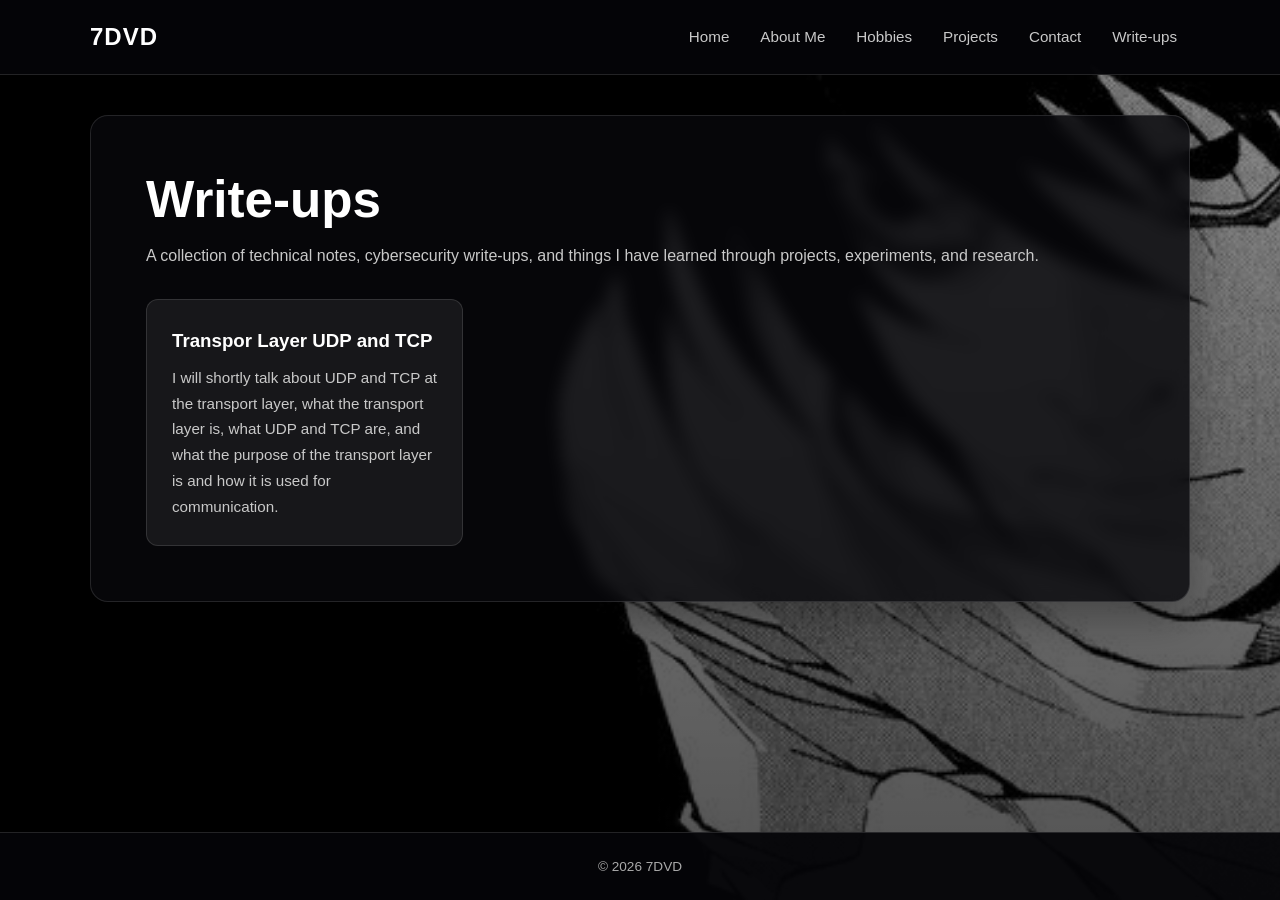
==== Write-ups/index.html @ f4528c4b "Update logo link to point to parent directory" ====
<!DOCTYPE html>
<html lang="en">
<head>
  <meta charset="UTF-8">
  <meta name="viewport" content="width=device-width, initial-scale=1.0">
  <meta name="description" content="7DVD - technical notes, cybersecurity write-ups, and things I have learned.">
  <title>7DVD | Write-ups</title>
  <link rel="stylesheet" href="/Main/style.css">
</head>

<body>
  <header>
    <div class="header-inner">
      <a href="../index.html" class="logo">7DVD</a>

      <nav>
        <a href="../index.html">Home</a>
        <a href="/Main/AboutMe.html">About Me</a>
        <a href="/Main/Hobbies.html">Hobbies</a>
        <a href="/Main/Projects.html">Projects</a>
        <a href="/Main/ContactMe.html">Contact</a>
        <a href="index.html">Write-ups</a>
      </nav>
    </div>
  </header>

  <main>
    <section class="content">
      <h1>Write-ups</h1>

      <p>
        A collection of technical notes, cybersecurity write-ups, and
        things I have learned through projects, experiments, and research.
      </p>

      <div class="cards">

        <a href="TransportLayer.html" class="card">
          <h3>Transpor Layer UDP and TCP</h3>
          <p> 
            I will shortly talk about UDP and TCP at the transport layer,
            what the transport layer is, what UDP and TCP are, and what
            the purpose of the transport layer is and how it is used
            for communication.
          </p>
        </a>

      </div>
    </section>
  </main>

  <footer>
    <p>&copy; 2026 7DVD</p>
  </footer>
</body>
</html>
---- Main/style.css ----
:root {
  --background-image: url("/Pictures/Picture 22.jpg");
  --accent: #4da6ff;
  --accent-dark: #1769aa;
  --text: #ffffff;
  --muted: #c9c9c9;
  --panel: rgba(8, 8, 12, 0.82);
  --panel-light: rgba(255, 255, 255, 0.07);
  --header: rgba(5, 5, 8, 0.94);
  --border: rgba(255, 255, 255, 0.12);
  --max-width: 1100px;
}

* {
  box-sizing: border-box;
  margin: 0;
  padding: 0;
}

html {
  scroll-behavior: smooth;
}

body {
  min-height: 100vh;
  display: flex;
  flex-direction: column;
  overflow-x: hidden;

  font-family: Arial, Helvetica, sans-serif;
  color: var(--text);
  line-height: 1.7;

  background:
    linear-gradient(
      rgba(0, 0, 0, 0.42),
      rgba(0, 0, 0, 0.68)
    ),
    var(--background-image);

  background-size: cover;
  background-position: center;
  background-repeat: no-repeat;
  background-attachment: fixed;
}

a {
  color: inherit;
}

header {
  position: sticky;
  top: 0;
  z-index: 100;

  width: 100%;
  padding: 16px 24px;

  background: var(--header);
  border-bottom: 1px solid var(--border);
  backdrop-filter: blur(12px);
}

.header-inner {
  width: min(100%, var(--max-width));
  margin: auto;

  display: flex;
  justify-content: space-between;
  align-items: center;
  gap: 24px;
}

.logo {
  color: var(--text);
  text-decoration: none;
  font-size: 1.5rem;
  font-weight: 800;
  letter-spacing: 1px;
}

nav {
  display: flex;
  align-items: center;
  justify-content: flex-end;
  flex-wrap: wrap;
  gap: 5px;
}

nav a {
  padding: 8px 13px;

  color: var(--muted);
  text-decoration: none;
  font-size: 0.95rem;

  border-radius: 7px;

  transition:
    color 0.2s ease,
    background 0.2s ease;
}

nav a:hover,
nav a.active {
  color: var(--text);
  background: var(--accent-dark);
}

main {
  width: min(calc(100% - 32px), var(--max-width));
  margin: 40px auto;
  flex: 1;
}

.hero,
.content {
  background: var(--panel);
  border: 1px solid var(--border);
  border-radius: 18px;
  box-shadow: 0 15px 45px rgba(0, 0, 0, 0.35);
  backdrop-filter: blur(8px);
}

.hero {
  padding: clamp(45px, 8vw, 90px) clamp(24px, 7vw, 80px);
  text-align: center;
}

.hero h1 {
  margin-bottom: 18px;
  font-size: clamp(2.5rem, 8vw, 5rem);
  line-height: 1;
}

.hero .tagline {
  margin: 0 auto;
  max-width: 700px;

  color: var(--accent);
  font-size: clamp(1.1rem, 3vw, 1.5rem);
  font-weight: 600;
}

.hero p {
  max-width: 700px;
  margin: 22px auto 0;

  color: var(--muted);
  font-size: clamp(0.95rem, 2vw, 1.1rem);
}

.content {
  padding: clamp(28px, 6vw, 55px);
}

.content h1 {
  margin-bottom: 12px;
  font-size: clamp(2rem, 6vw, 3.2rem);
  line-height: 1.15;
}

.content h2 {
  margin-top: 36px;
  margin-bottom: 12px;

  color: var(--accent);
  font-size: clamp(1.35rem, 4vw, 1.9rem);
}

.content h3 {
  margin-bottom: 8px;
  color: var(--text);
}

.content p {
  margin-bottom: 16px;
  color: var(--muted);
}

.content ul,
.content ol {
  margin: 0 0 20px 24px;
}

.content li {
  margin-bottom: 7px;
  color: var(--muted);
}

.intro {
  max-width: 750px;
  margin-bottom: 35px;
}

.cards {
  display: grid;
  grid-template-columns: repeat(3, 1fr);
  gap: 18px;
  margin-top: 30px;
}

.card {
  display: flex;
  flex-direction: column;

  min-height: 190px;
  padding: 25px;

  color: var(--text);
  text-decoration: none;

  background: var(--panel-light);
  border: 1px solid var(--border);
  border-radius: 12px;

  transition:
    transform 0.2s ease,
    border-color 0.2s ease,
    background 0.2s ease;
}

.card:hover {
  transform: translateY(-4px);
  background: rgba(77, 166, 255, 0.1);
  border-color: rgba(77, 166, 255, 0.5);
}

.card-icon {
  margin-bottom: 12px;
  font-size: 2rem;
}

.card h2,
.card h3 {
  margin: 0 0 8px;
  color: var(--text);
}

.card p {
  margin: 0;
  color: var(--muted);
  font-size: 0.95rem;
}

.project {
  margin-top: 20px;
  padding: 25px;

  background: var(--panel-light);
  border-left: 4px solid var(--accent);
  border-radius: 10px;
}

.project h2 {
  margin-top: 0;
}

.button-group {
  display: flex;
  justify-content: center;
  flex-wrap: wrap;
  gap: 12px;
  margin-top: 30px;
}

.button {
  display: inline-block;

  padding: 11px 22px;

  color: var(--text);
  text-decoration: none;
  text-align: center;
  font-weight: 700;

  background: var(--accent-dark);
  border: 1px solid var(--accent);
  border-radius: 8px;

  transition:
    transform 0.2s ease,
    background 0.2s ease;
}

.button:hover {
  background: #2185d0;
  transform: translateY(-2px);
}

.button.secondary {
  background: transparent;
}

.button.secondary:hover {
  background: rgba(77, 166, 255, 0.12);
}

.contact-box {
  margin-top: 30px;
  padding: 30px;

  text-align: center;

  background: var(--panel-light);
  border: 1px solid var(--border);
  border-radius: 12px;
}

.contact-box p {
  margin-bottom: 20px;
}

footer {
  width: 100%;
  margin-top: auto;
  padding: 22px;

  text-align: center;

  background: var(--header);
  border-top: 1px solid var(--border);
}

footer p {
  margin: 0;
  color: #aaa;
  font-size: 0.85rem;
}

@media (max-width: 850px) {
  .header-inner {
    flex-direction: column;
    gap: 10px;
  }

  nav {
    justify-content: center;
  }

  .cards {
    grid-template-columns: repeat(2, 1fr);
  }

  body {
    background-attachment: scroll;
  }
}

@media (max-width: 600px) {
  header {
    position: relative;
    padding: 14px 10px;
  }

  .header-inner {
    gap: 12px;
  }

  nav {
    width: 100%;
    display: grid;
    grid-template-columns: repeat(2, 1fr);
  }

  nav a {
    padding: 9px 5px;
    text-align: center;
    font-size: 0.85rem;
  }

  main {
    width: calc(100% - 16px);
    margin: 16px auto;
  }

  .hero {
    padding: 45px 20px;
    border-radius: 13px;
  }

  .content {
    padding: 25px 18px;
    border-radius: 13px;
  }

  .cards {
    grid-template-columns: 1fr;
  }

  .card {
    min-height: 0;
  }

  .button-group {
    flex-direction: column;
  }

  .button {
    width: 100%;
  }
}

@media (max-width: 360px) {
  nav {
    grid-template-columns: 1fr;
  }

  .hero h1 {
    font-size: 2.5rem;
  }
}
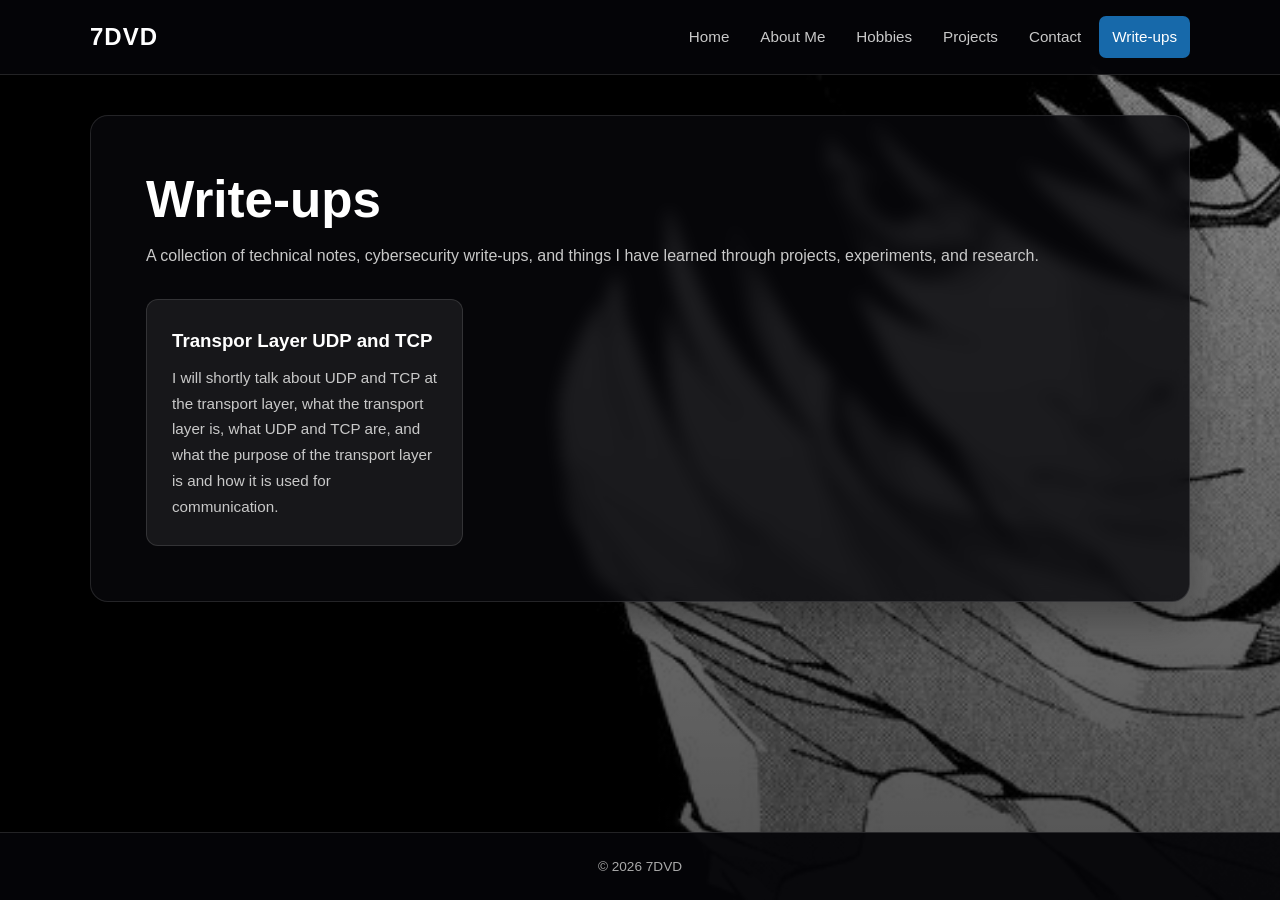
==== commit c12495da: "Highlight 'Write-ups' link as active" ====
--- a/Write-ups/index.html
+++ b/Write-ups/index.html
@@ -19,7 +19,7 @@
         <a href="/Main/Hobbies.html">Hobbies</a>
         <a href="/Main/Projects.html">Projects</a>
         <a href="/Main/ContactMe.html">Contact</a>
-        <a href="index.html">Write-ups</a>
+        <a href="index.html" class="active">Write-ups</a>
       </nav>
     </div>
   </header>
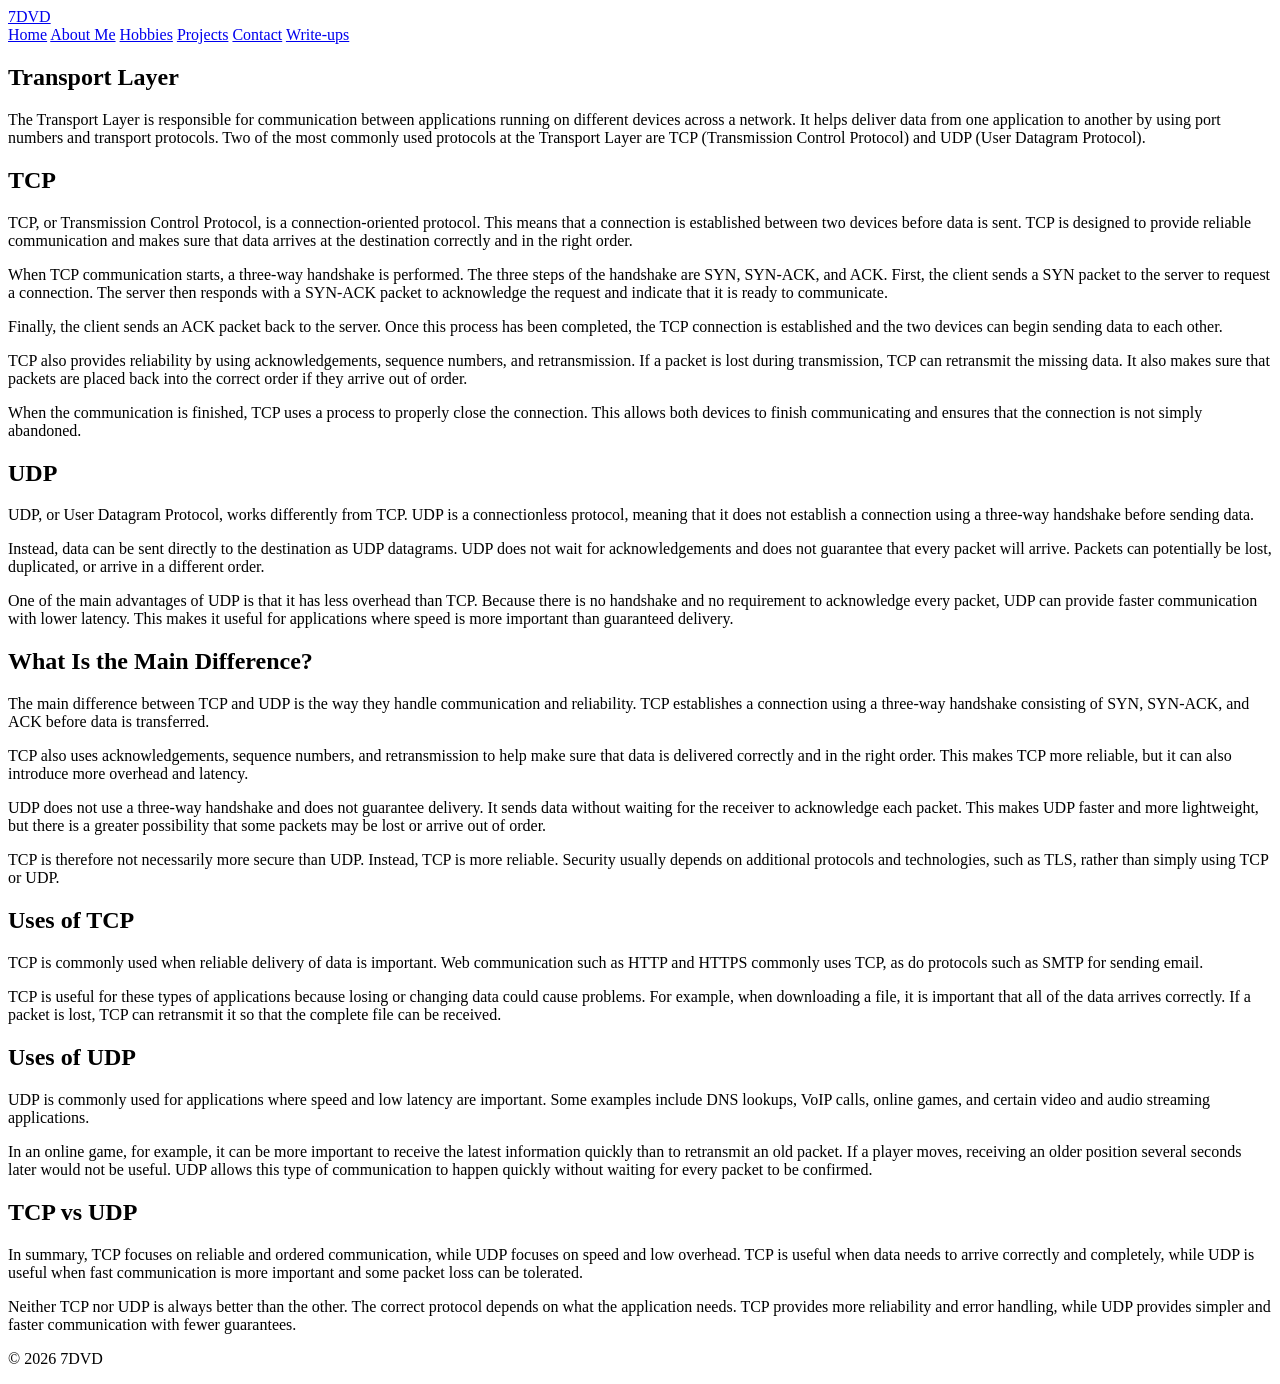
==== commit e44f6885: "Revise index.html for Transport Layer content Updated the index.html file to reflect changes in the " ====
--- a/Write-ups/index.html
+++ b/Write-ups/index.html
@@ -3,9 +3,9 @@
 <head>
   <meta charset="UTF-8">
   <meta name="viewport" content="width=device-width, initial-scale=1.0">
-  <meta name="description" content="7DVD - technical notes, cybersecurity write-ups, and things I have learned.">
-  <title>7DVD | Write-ups</title>
-  <link rel="stylesheet" href="/Main/style.css">
+  <meta name="description" content="Transport Layer, TCP and UDP explained.">
+  <title>7DVD | Transport Layer</title>
+  <link rel="stylesheet" href="Main/style.css">
 </head>
 
 <body>
@@ -15,10 +15,10 @@
 
       <nav>
         <a href="../index.html">Home</a>
-        <a href="/Main/AboutMe.html">About Me</a>
-        <a href="/Main/Hobbies.html">Hobbies</a>
-        <a href="/Main/Projects.html">Projects</a>
-        <a href="/Main/ContactMe.html">Contact</a>
+        <a href="Main/AboutMe.html">About Me</a>
+        <a href="Main/Hobbies.html">Hobbies</a>
+        <a href="Main/Projects.html">Projects</a>
+        <a href="Main/ContactMe.html">Contact</a>
         <a href="index.html" class="active">Write-ups</a>
       </nav>
     </div>
@@ -26,26 +26,152 @@
 
   <main>
     <section class="content">
-      <h1>Write-ups</h1>
+      <h1>Transport Layer</h1>
+
+      <p class="intro">
+        The Transport Layer is responsible for communication between applications
+        running on different devices across a network. It helps deliver data from
+        one application to another by using port numbers and transport protocols.
+        Two of the most commonly used protocols at the Transport Layer are TCP
+        (Transmission Control Protocol) and UDP (User Datagram Protocol).
+      </p>
+
+      <h2>TCP</h2>
 
       <p>
-        A collection of technical notes, cybersecurity write-ups, and
-        things I have learned through projects, experiments, and research.
+        TCP, or Transmission Control Protocol, is a connection-oriented protocol.
+        This means that a connection is established between two devices before
+        data is sent. TCP is designed to provide reliable communication and makes
+        sure that data arrives at the destination correctly and in the right order.
       </p>
 
-      <div class="cards">
+      <p>
+        When TCP communication starts, a three-way handshake is performed.
+        The three steps of the handshake are SYN, SYN-ACK, and ACK. First, the
+        client sends a SYN packet to the server to request a connection. The
+        server then responds with a SYN-ACK packet to acknowledge the request
+        and indicate that it is ready to communicate.
+      </p>
 
-        <a href="TransportLayer.html" class="card">
-          <h3>Transpor Layer UDP and TCP</h3>
-          <p> 
-            I will shortly talk about UDP and TCP at the transport layer,
-            what the transport layer is, what UDP and TCP are, and what
-            the purpose of the transport layer is and how it is used
-            for communication.
-          </p>
-        </a>
+      <p>
+        Finally, the client sends an ACK packet back to the server. Once this
+        process has been completed, the TCP connection is established and the
+        two devices can begin sending data to each other.
+      </p>
 
-      </div>
+      <p>
+        TCP also provides reliability by using acknowledgements, sequence numbers,
+        and retransmission. If a packet is lost during transmission, TCP can
+        retransmit the missing data. It also makes sure that packets are placed
+        back into the correct order if they arrive out of order.
+      </p>
+
+      <p>
+        When the communication is finished, TCP uses a process to properly close
+        the connection. This allows both devices to finish communicating and
+        ensures that the connection is not simply abandoned.
+      </p>
+
+      <h2>UDP</h2>
+
+      <p>
+        UDP, or User Datagram Protocol, works differently from TCP. UDP is a
+        connectionless protocol, meaning that it does not establish a connection
+        using a three-way handshake before sending data.
+      </p>
+
+      <p>
+        Instead, data can be sent directly to the destination as UDP datagrams.
+        UDP does not wait for acknowledgements and does not guarantee that every
+        packet will arrive. Packets can potentially be lost, duplicated, or
+        arrive in a different order.
+      </p>
+
+      <p>
+        One of the main advantages of UDP is that it has less overhead than TCP.
+        Because there is no handshake and no requirement to acknowledge every
+        packet, UDP can provide faster communication with lower latency. This
+        makes it useful for applications where speed is more important than
+        guaranteed delivery.
+      </p>
+
+      <h2>What Is the Main Difference?</h2>
+
+      <p>
+        The main difference between TCP and UDP is the way they handle
+        communication and reliability. TCP establishes a connection using a
+        three-way handshake consisting of SYN, SYN-ACK, and ACK before data
+        is transferred.
+      </p>
+
+      <p>
+        TCP also uses acknowledgements, sequence numbers, and retransmission
+        to help make sure that data is delivered correctly and in the right
+        order. This makes TCP more reliable, but it can also introduce more
+        overhead and latency.
+      </p>
+
+      <p>
+        UDP does not use a three-way handshake and does not guarantee delivery.
+        It sends data without waiting for the receiver to acknowledge each
+        packet. This makes UDP faster and more lightweight, but there is a
+        greater possibility that some packets may be lost or arrive out of order.
+      </p>
+
+      <p>
+        TCP is therefore not necessarily more secure than UDP. Instead, TCP is
+        more reliable. Security usually depends on additional protocols and
+        technologies, such as TLS, rather than simply using TCP or UDP.
+      </p>
+
+      <h2>Uses of TCP</h2>
+
+      <p>
+        TCP is commonly used when reliable delivery of data is important.
+        Web communication such as HTTP and HTTPS commonly uses TCP, as do
+        protocols such as SMTP for sending email.
+      </p>
+
+      <p>
+        TCP is useful for these types of applications because losing or
+        changing data could cause problems. For example, when downloading
+        a file, it is important that all of the data arrives correctly.
+        If a packet is lost, TCP can retransmit it so that the complete
+        file can be received.
+      </p>
+
+      <h2>Uses of UDP</h2>
+
+      <p>
+        UDP is commonly used for applications where speed and low latency
+        are important. Some examples include DNS lookups, VoIP calls,
+        online games, and certain video and audio streaming applications.
+      </p>
+
+      <p>
+        In an online game, for example, it can be more important to receive
+        the latest information quickly than to retransmit an old packet.
+        If a player moves, receiving an older position several seconds later
+        would not be useful. UDP allows this type of communication to happen
+        quickly without waiting for every packet to be confirmed.
+      </p>
+
+      <h2>TCP vs UDP</h2>
+
+      <p>
+        In summary, TCP focuses on reliable and ordered communication, while
+        UDP focuses on speed and low overhead. TCP is useful when data needs
+        to arrive correctly and completely, while UDP is useful when fast
+        communication is more important and some packet loss can be tolerated.
+      </p>
+
+      <p>
+        Neither TCP nor UDP is always better than the other. The correct
+        protocol depends on what the application needs. TCP provides more
+        reliability and error handling, while UDP provides simpler and faster
+        communication with fewer guarantees.
+      </p>
+
     </section>
   </main>
 
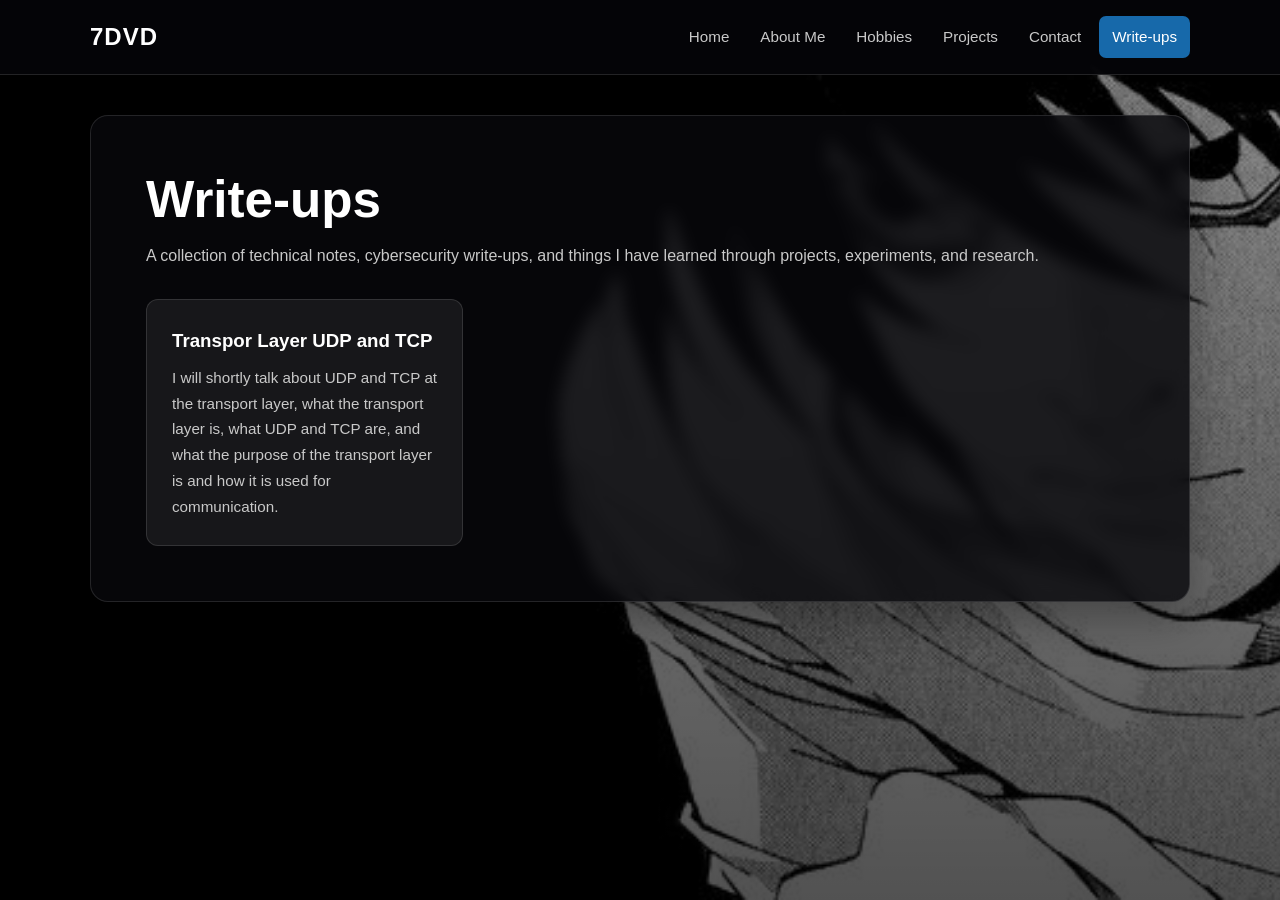
==== commit fa486137: "Update index.html" ====
--- a/Write-ups/index.html
+++ b/Write-ups/index.html
@@ -3,9 +3,9 @@
 <head>
   <meta charset="UTF-8">
   <meta name="viewport" content="width=device-width, initial-scale=1.0">
-  <meta name="description" content="Transport Layer, TCP and UDP explained.">
-  <title>7DVD | Transport Layer</title>
-  <link rel="stylesheet" href="Main/style.css">
+  <meta name="description" content="7DVD - technical notes, cybersecurity write-ups, and things I have learned.">
+  <title>7DVD | Write-ups</title>
+  <link rel="stylesheet" href="/Main/style.css">
 </head>
 
 <body>
@@ -15,10 +15,10 @@
 
       <nav>
         <a href="../index.html">Home</a>
-        <a href="Main/AboutMe.html">About Me</a>
-        <a href="Main/Hobbies.html">Hobbies</a>
-        <a href="Main/Projects.html">Projects</a>
-        <a href="Main/ContactMe.html">Contact</a>
+        <a href="/Main/AboutMe.html">About Me</a>
+        <a href="/Main/Hobbies.html">Hobbies</a>
+        <a href="/Main/Projects.html">Projects</a>
+        <a href="/Main/ContactMe.html">Contact</a>
         <a href="index.html" class="active">Write-ups</a>
       </nav>
     </div>
@@ -26,157 +26,21 @@
 
   <main>
     <section class="content">
-      <h1>Transport Layer</h1>
-
-      <p class="intro">
-        The Transport Layer is responsible for communication between applications
-        running on different devices across a network. It helps deliver data from
-        one application to another by using port numbers and transport protocols.
-        Two of the most commonly used protocols at the Transport Layer are TCP
-        (Transmission Control Protocol) and UDP (User Datagram Protocol).
+      <h1>Write-ups</h1>
+      
+      <p>
+        A collection of technical notes, cybersecurity write-ups, and
+        things I have learned through projects, experiments, and research.
       </p>
 
-      <h2>TCP</h2>
+      <div class="cards">
 
-      <p>
-        TCP, or Transmission Control Protocol, is a connection-oriented protocol.
-        This means that a connection is established between two devices before
-        data is sent. TCP is designed to provide reliable communication and makes
-        sure that data arrives at the destination correctly and in the right order.
-      </p>
-
-      <p>
-        When TCP communication starts, a three-way handshake is performed.
-        The three steps of the handshake are SYN, SYN-ACK, and ACK. First, the
-        client sends a SYN packet to the server to request a connection. The
-        server then responds with a SYN-ACK packet to acknowledge the request
-        and indicate that it is ready to communicate.
-      </p>
-
-      <p>
-        Finally, the client sends an ACK packet back to the server. Once this
-        process has been completed, the TCP connection is established and the
-        two devices can begin sending data to each other.
-      </p>
-
-      <p>
-        TCP also provides reliability by using acknowledgements, sequence numbers,
-        and retransmission. If a packet is lost during transmission, TCP can
-        retransmit the missing data. It also makes sure that packets are placed
-        back into the correct order if they arrive out of order.
-      </p>
-
-      <p>
-        When the communication is finished, TCP uses a process to properly close
-        the connection. This allows both devices to finish communicating and
-        ensures that the connection is not simply abandoned.
-      </p>
-
-      <h2>UDP</h2>
-
-      <p>
-        UDP, or User Datagram Protocol, works differently from TCP. UDP is a
-        connectionless protocol, meaning that it does not establish a connection
-        using a three-way handshake before sending data.
-      </p>
-
-      <p>
-        Instead, data can be sent directly to the destination as UDP datagrams.
-        UDP does not wait for acknowledgements and does not guarantee that every
-        packet will arrive. Packets can potentially be lost, duplicated, or
-        arrive in a different order.
-      </p>
-
-      <p>
-        One of the main advantages of UDP is that it has less overhead than TCP.
-        Because there is no handshake and no requirement to acknowledge every
-        packet, UDP can provide faster communication with lower latency. This
-        makes it useful for applications where speed is more important than
-        guaranteed delivery.
-      </p>
-
-      <h2>What Is the Main Difference?</h2>
-
-      <p>
-        The main difference between TCP and UDP is the way they handle
-        communication and reliability. TCP establishes a connection using a
-        three-way handshake consisting of SYN, SYN-ACK, and ACK before data
-        is transferred.
-      </p>
-
-      <p>
-        TCP also uses acknowledgements, sequence numbers, and retransmission
-        to help make sure that data is delivered correctly and in the right
-        order. This makes TCP more reliable, but it can also introduce more
-        overhead and latency.
-      </p>
-
-      <p>
-        UDP does not use a three-way handshake and does not guarantee delivery.
-        It sends data without waiting for the receiver to acknowledge each
-        packet. This makes UDP faster and more lightweight, but there is a
-        greater possibility that some packets may be lost or arrive out of order.
-      </p>
-
-      <p>
-        TCP is therefore not necessarily more secure than UDP. Instead, TCP is
-        more reliable. Security usually depends on additional protocols and
-        technologies, such as TLS, rather than simply using TCP or UDP.
-      </p>
-
-      <h2>Uses of TCP</h2>
-
-      <p>
-        TCP is commonly used when reliable delivery of data is important.
-        Web communication such as HTTP and HTTPS commonly uses TCP, as do
-        protocols such as SMTP for sending email.
-      </p>
-
-      <p>
-        TCP is useful for these types of applications because losing or
-        changing data could cause problems. For example, when downloading
-        a file, it is important that all of the data arrives correctly.
-        If a packet is lost, TCP can retransmit it so that the complete
-        file can be received.
-      </p>
-
-      <h2>Uses of UDP</h2>
-
-      <p>
-        UDP is commonly used for applications where speed and low latency
-        are important. Some examples include DNS lookups, VoIP calls,
-        online games, and certain video and audio streaming applications.
-      </p>
-
-      <p>
-        In an online game, for example, it can be more important to receive
-        the latest information quickly than to retransmit an old packet.
-        If a player moves, receiving an older position several seconds later
-        would not be useful. UDP allows this type of communication to happen
-        quickly without waiting for every packet to be confirmed.
-      </p>
-
-      <h2>TCP vs UDP</h2>
-
-      <p>
-        In summary, TCP focuses on reliable and ordered communication, while
-        UDP focuses on speed and low overhead. TCP is useful when data needs
-        to arrive correctly and completely, while UDP is useful when fast
-        communication is more important and some packet loss can be tolerated.
-      </p>
-
-      <p>
-        Neither TCP nor UDP is always better than the other. The correct
-        protocol depends on what the application needs. TCP provides more
-        reliability and error handling, while UDP provides simpler and faster
-        communication with fewer guarantees.
-      </p>
-
-    </section>
-  </main>
-
-  <footer>
-    <p>&copy; 2026 7DVD</p>
-  </footer>
-</body>
-</html>
+        <a href="TransportLayer.html" class="card">
+          <h3>Transpor Layer UDP and TCP</h3>
+          <p> 
+            I will shortly talk about UDP and TCP at the transport layer,
+            what the transport layer is, what UDP and TCP are, and what
+            the purpose of the transport layer is and how it is used
+            for communication.
+          </p>
+        </a>
--- a/Main/style.css
+++ b/Main/style.css
@@ -0,0 +1,412 @@
+:root {
+  --background-image: url("/Pictures/Picture 22.jpg");
+  --accent: #4da6ff;
+  --accent-dark: #1769aa;
+  --text: #ffffff;
+  --muted: #c9c9c9;
+  --panel: rgba(8, 8, 12, 0.82);
+  --panel-light: rgba(255, 255, 255, 0.07);
+  --header: rgba(5, 5, 8, 0.94);
+  --border: rgba(255, 255, 255, 0.12);
+  --max-width: 1100px;
+}
+
+* {
+  box-sizing: border-box;
+  margin: 0;
+  padding: 0;
+}
+
+html {
+  scroll-behavior: smooth;
+}
+
+body {
+  min-height: 100vh;
+  display: flex;
+  flex-direction: column;
+  overflow-x: hidden;
+
+  font-family: Arial, Helvetica, sans-serif;
+  color: var(--text);
+  line-height: 1.7;
+
+  background:
+    linear-gradient(
+      rgba(0, 0, 0, 0.42),
+      rgba(0, 0, 0, 0.68)
+    ),
+    var(--background-image);
+
+  background-size: cover;
+  background-position: center;
+  background-repeat: no-repeat;
+  background-attachment: fixed;
+}
+
+a {
+  color: inherit;
+}
+
+header {
+  position: sticky;
+  top: 0;
+  z-index: 100;
+
+  width: 100%;
+  padding: 16px 24px;
+
+  background: var(--header);
+  border-bottom: 1px solid var(--border);
+  backdrop-filter: blur(12px);
+}
+
+.header-inner {
+  width: min(100%, var(--max-width));
+  margin: auto;
+
+  display: flex;
+  justify-content: space-between;
+  align-items: center;
+  gap: 24px;
+}
+
+.logo {
+  color: var(--text);
+  text-decoration: none;
+  font-size: 1.5rem;
+  font-weight: 800;
+  letter-spacing: 1px;
+}
+
+nav {
+  display: flex;
+  align-items: center;
+  justify-content: flex-end;
+  flex-wrap: wrap;
+  gap: 5px;
+}
+
+nav a {
+  padding: 8px 13px;
+
+  color: var(--muted);
+  text-decoration: none;
+  font-size: 0.95rem;
+
+  border-radius: 7px;
+
+  transition:
+    color 0.2s ease,
+    background 0.2s ease;
+}
+
+nav a:hover,
+nav a.active {
+  color: var(--text);
+  background: var(--accent-dark);
+}
+
+main {
+  width: min(calc(100% - 32px), var(--max-width));
+  margin: 40px auto;
+  flex: 1;
+}
+
+.hero,
+.content {
+  background: var(--panel);
+  border: 1px solid var(--border);
+  border-radius: 18px;
+  box-shadow: 0 15px 45px rgba(0, 0, 0, 0.35);
+  backdrop-filter: blur(8px);
+}
+
+.hero {
+  padding: clamp(45px, 8vw, 90px) clamp(24px, 7vw, 80px);
+  text-align: center;
+}
+
+.hero h1 {
+  margin-bottom: 18px;
+  font-size: clamp(2.5rem, 8vw, 5rem);
+  line-height: 1;
+}
+
+.hero .tagline {
+  margin: 0 auto;
+  max-width: 700px;
+
+  color: var(--accent);
+  font-size: clamp(1.1rem, 3vw, 1.5rem);
+  font-weight: 600;
+}
+
+.hero p {
+  max-width: 700px;
+  margin: 22px auto 0;
+
+  color: var(--muted);
+  font-size: clamp(0.95rem, 2vw, 1.1rem);
+}
+
+.content {
+  padding: clamp(28px, 6vw, 55px);
+}
+
+.content h1 {
+  margin-bottom: 12px;
+  font-size: clamp(2rem, 6vw, 3.2rem);
+  line-height: 1.15;
+}
+
+.content h2 {
+  margin-top: 36px;
+  margin-bottom: 12px;
+
+  color: var(--accent);
+  font-size: clamp(1.35rem, 4vw, 1.9rem);
+}
+
+.content h3 {
+  margin-bottom: 8px;
+  color: var(--text);
+}
+
+.content p {
+  margin-bottom: 16px;
+  color: var(--muted);
+}
+
+.content ul,
+.content ol {
+  margin: 0 0 20px 24px;
+}
+
+.content li {
+  margin-bottom: 7px;
+  color: var(--muted);
+}
+
+.intro {
+  max-width: 750px;
+  margin-bottom: 35px;
+}
+
+.cards {
+  display: grid;
+  grid-template-columns: repeat(3, 1fr);
+  gap: 18px;
+  margin-top: 30px;
+}
+
+.card {
+  display: flex;
+  flex-direction: column;
+
+  min-height: 190px;
+  padding: 25px;
+
+  color: var(--text);
+  text-decoration: none;
+
+  background: var(--panel-light);
+  border: 1px solid var(--border);
+  border-radius: 12px;
+
+  transition:
+    transform 0.2s ease,
+    border-color 0.2s ease,
+    background 0.2s ease;
+}
+
+.card:hover {
+  transform: translateY(-4px);
+  background: rgba(77, 166, 255, 0.1);
+  border-color: rgba(77, 166, 255, 0.5);
+}
+
+.card-icon {
+  margin-bottom: 12px;
+  font-size: 2rem;
+}
+
+.card h2,
+.card h3 {
+  margin: 0 0 8px;
+  color: var(--text);
+}
+
+.card p {
+  margin: 0;
+  color: var(--muted);
+  font-size: 0.95rem;
+}
+
+.project {
+  margin-top: 20px;
+  padding: 25px;
+
+  background: var(--panel-light);
+  border-left: 4px solid var(--accent);
+  border-radius: 10px;
+}
+
+.project h2 {
+  margin-top: 0;
+}
+
+.button-group {
+  display: flex;
+  justify-content: center;
+  flex-wrap: wrap;
+  gap: 12px;
+  margin-top: 30px;
+}
+
+.button {
+  display: inline-block;
+
+  padding: 11px 22px;
+
+  color: var(--text);
+  text-decoration: none;
+  text-align: center;
+  font-weight: 700;
+
+  background: var(--accent-dark);
+  border: 1px solid var(--accent);
+  border-radius: 8px;
+
+  transition:
+    transform 0.2s ease,
+    background 0.2s ease;
+}
+
+.button:hover {
+  background: #2185d0;
+  transform: translateY(-2px);
+}
+
+.button.secondary {
+  background: transparent;
+}
+
+.button.secondary:hover {
+  background: rgba(77, 166, 255, 0.12);
+}
+
+.contact-box {
+  margin-top: 30px;
+  padding: 30px;
+
+  text-align: center;
+
+  background: var(--panel-light);
+  border: 1px solid var(--border);
+  border-radius: 12px;
+}
+
+.contact-box p {
+  margin-bottom: 20px;
+}
+
+footer {
+  width: 100%;
+  margin-top: auto;
+  padding: 22px;
+
+  text-align: center;
+
+  background: var(--header);
+  border-top: 1px solid var(--border);
+}
+
+footer p {
+  margin: 0;
+  color: #aaa;
+  font-size: 0.85rem;
+}
+
+@media (max-width: 850px) {
+  .header-inner {
+    flex-direction: column;
+    gap: 10px;
+  }
+
+  nav {
+    justify-content: center;
+  }
+
+  .cards {
+    grid-template-columns: repeat(2, 1fr);
+  }
+
+  body {
+    background-attachment: scroll;
+  }
+}
+
+@media (max-width: 600px) {
+  header {
+    position: relative;
+    padding: 14px 10px;
+  }
+
+  .header-inner {
+    gap: 12px;
+  }
+
+  nav {
+    width: 100%;
+    display: grid;
+    grid-template-columns: repeat(2, 1fr);
+  }
+
+  nav a {
+    padding: 9px 5px;
+    text-align: center;
+    font-size: 0.85rem;
+  }
+
+  main {
+    width: calc(100% - 16px);
+    margin: 16px auto;
+  }
+
+  .hero {
+    padding: 45px 20px;
+    border-radius: 13px;
+  }
+
+  .content {
+    padding: 25px 18px;
+    border-radius: 13px;
+  }
+
+  .cards {
+    grid-template-columns: 1fr;
+  }
+
+  .card {
+    min-height: 0;
+  }
+
+  .button-group {
+    flex-direction: column;
+  }
+
+  .button {
+    width: 100%;
+  }
+}
+
+@media (max-width: 360px) {
+  nav {
+    grid-template-columns: 1fr;
+  }
+
+  .hero h1 {
+    font-size: 2.5rem;
+  }
+}
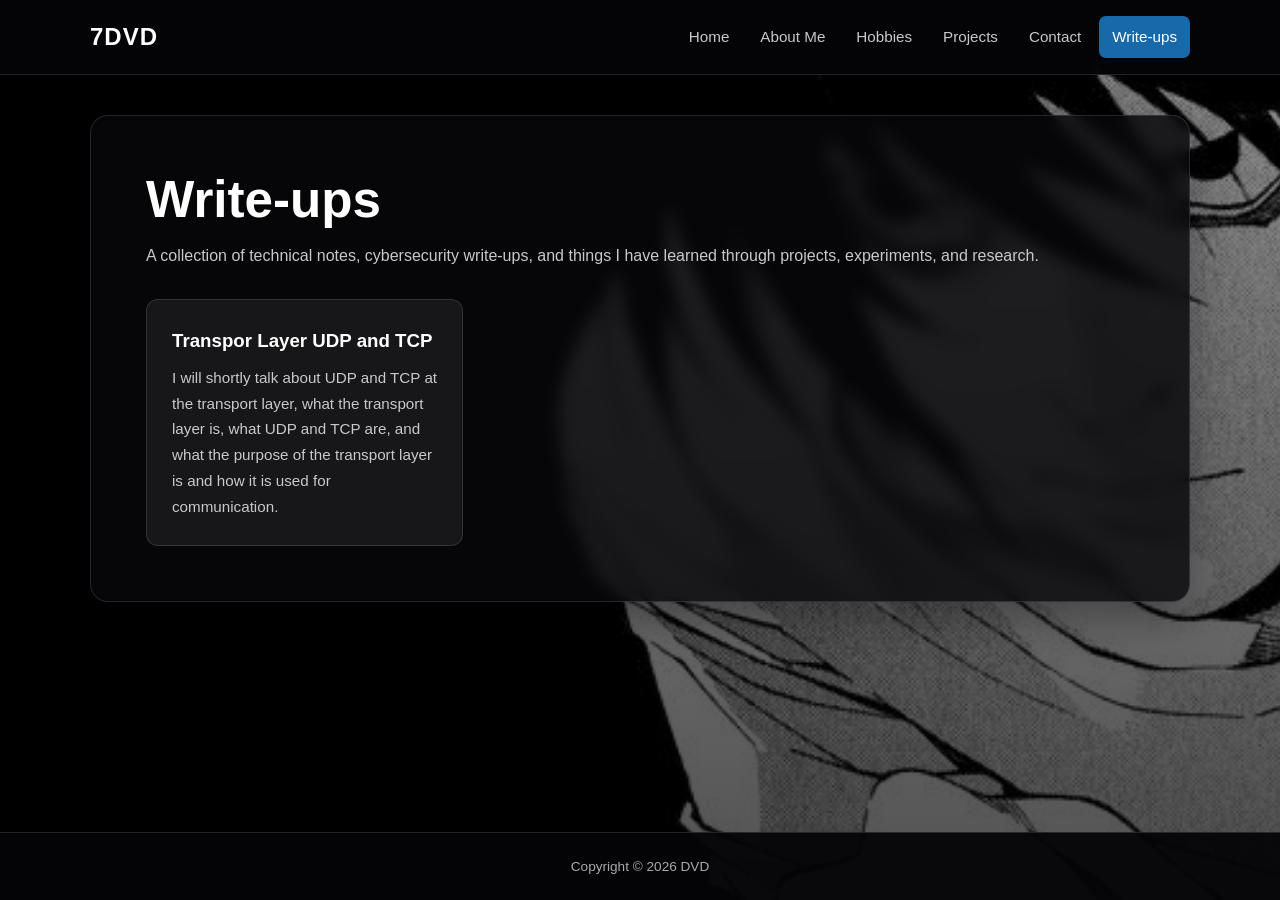
==== commit cc7c3f25: "Update index.html" ====
--- a/Write-ups/index.html
+++ b/Write-ups/index.html
@@ -44,3 +44,13 @@
             for communication.
           </p>
         </a>
+      </div>
+    </section>
+  </main>
+  <footer>
+    <p>Copyright &copy; 2026 DVD</p>
+  </footer>
+
+</body>
+</html>
+  
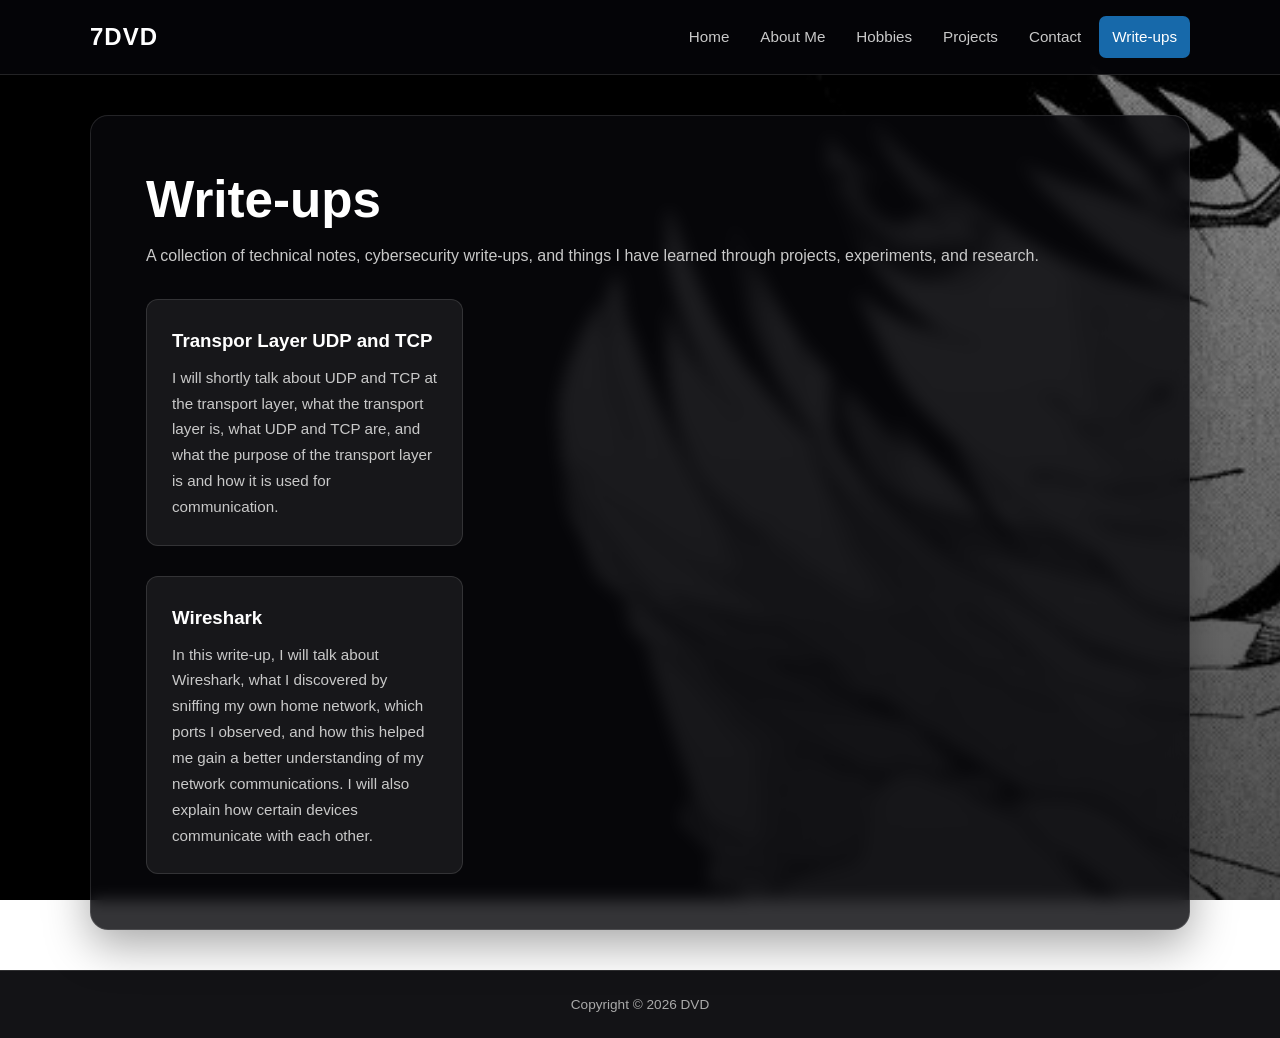
==== commit a5375992: "Update index.html" ====
--- a/Write-ups/index.html
+++ b/Write-ups/index.html
@@ -45,7 +45,24 @@
           </p>
         </a>
       </div>
+
+      <div class="cards">
+
+        <a href="TransportLayer.html" class="card">
+          <h3>Wireshark</h3>
+          <p>
+            In this write-up, I will talk about Wireshark, what I discovered
+            by sniffing my own home network, which ports I observed, and how
+            this helped me gain a better understanding of my network
+            communications. I will also explain how certain devices
+            communicate with each other.
+          </p>
+        </a>
+
+      </div>
     </section>
+
+    
   </main>
   <footer>
     <p>Copyright &copy; 2026 DVD</p>
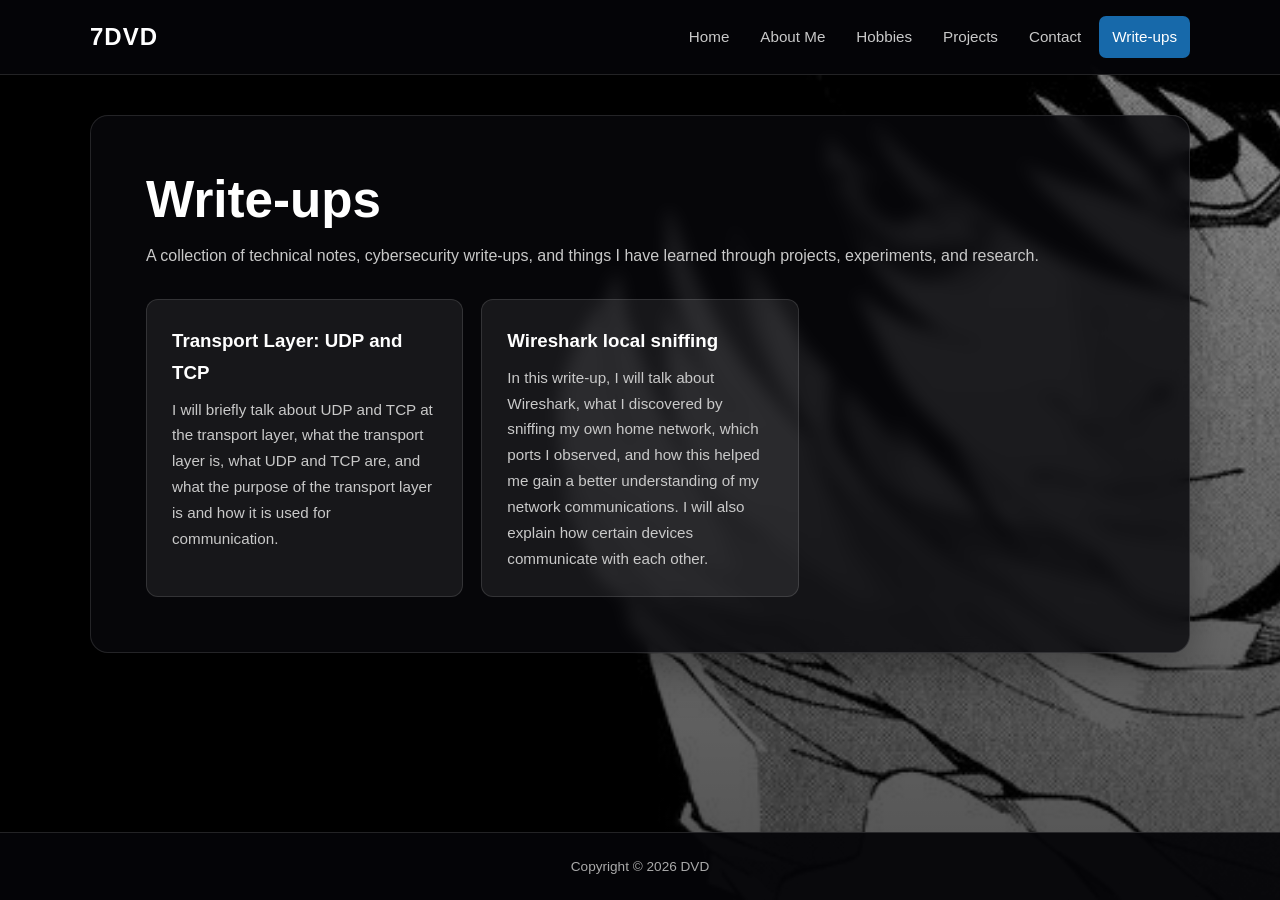
==== commit 75009c8c: "Update index.html" ====
--- a/Write-ups/index.html
+++ b/Write-ups/index.html
@@ -36,20 +36,17 @@
       <div class="cards">
 
         <a href="TransportLayer.html" class="card">
-          <h3>Transpor Layer UDP and TCP</h3>
-          <p> 
-            I will shortly talk about UDP and TCP at the transport layer,
+          <h3>Transport Layer: UDP and TCP</h3>
+          <p>
+            I will briefly talk about UDP and TCP at the transport layer,
             what the transport layer is, what UDP and TCP are, and what
             the purpose of the transport layer is and how it is used
             for communication.
           </p>
         </a>
-      </div>
 
-      <div class="cards">
-
-        <a href="TransportLayer.html" class="card">
-          <h3>Wireshark</h3>
+        <a href="Wireshark.html" class="card">
+          <h3>Wireshark local sniffing</h3>
           <p>
             In this write-up, I will talk about Wireshark, what I discovered
             by sniffing my own home network, which ports I observed, and how
@@ -61,13 +58,11 @@
 
       </div>
     </section>
+  </main>
 
-    
-  </main>
   <footer>
     <p>Copyright &copy; 2026 DVD</p>
   </footer>
 
 </body>
 </html>
-  
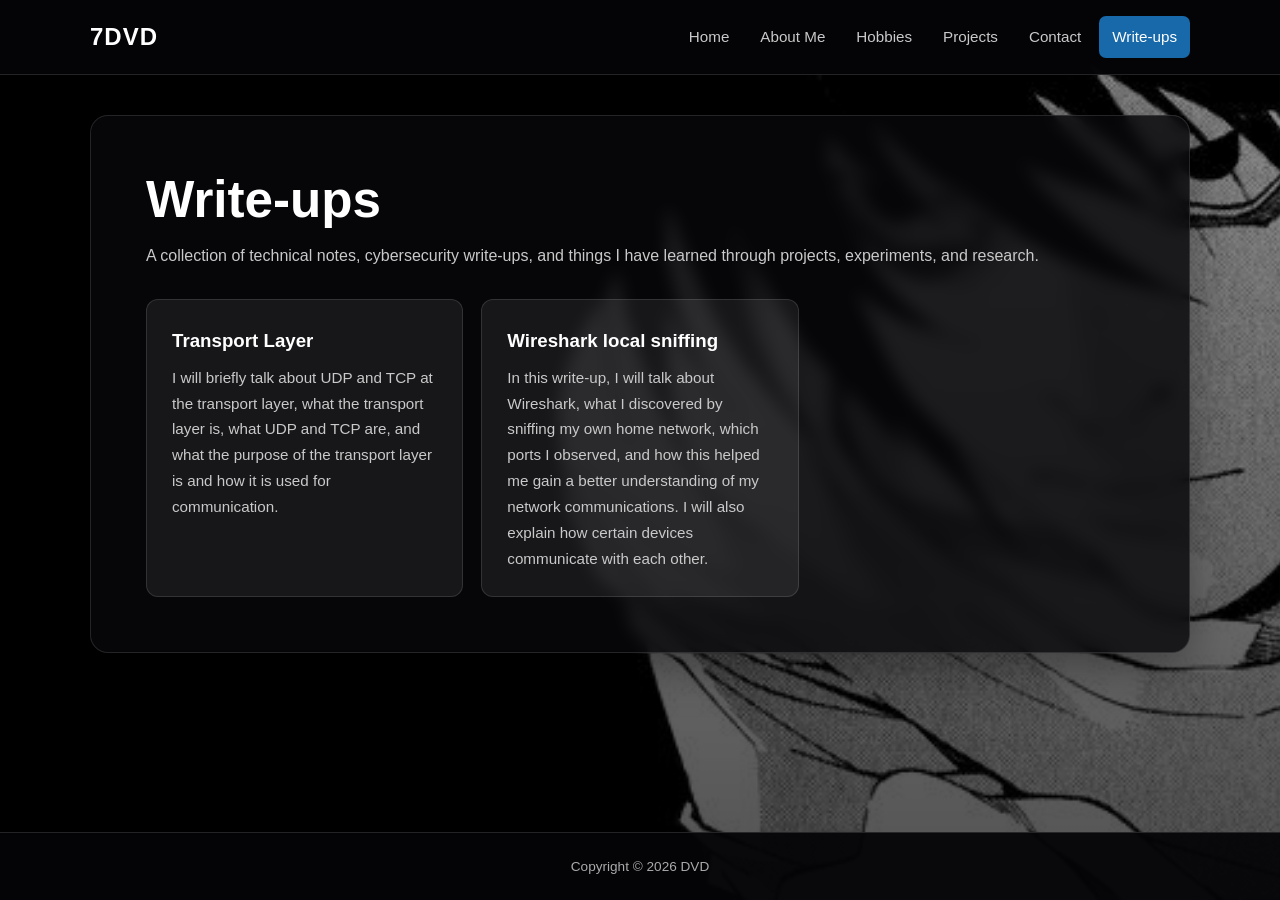
==== commit 0cd519c2: "Update index.html" ====
--- a/Write-ups/index.html
+++ b/Write-ups/index.html
@@ -36,7 +36,7 @@
       <div class="cards">
 
         <a href="TransportLayer.html" class="card">
-          <h3>Transport Layer: UDP and TCP</h3>
+          <h3>Transport Layer</h3>
           <p>
             I will briefly talk about UDP and TCP at the transport layer,
             what the transport layer is, what UDP and TCP are, and what
@@ -45,7 +45,7 @@
           </p>
         </a>
 
-        <a href="Wireshark.html" class="card">
+        <a href="WiresharkLocal.html" class="card">
           <h3>Wireshark local sniffing</h3>
           <p>
             In this write-up, I will talk about Wireshark, what I discovered
